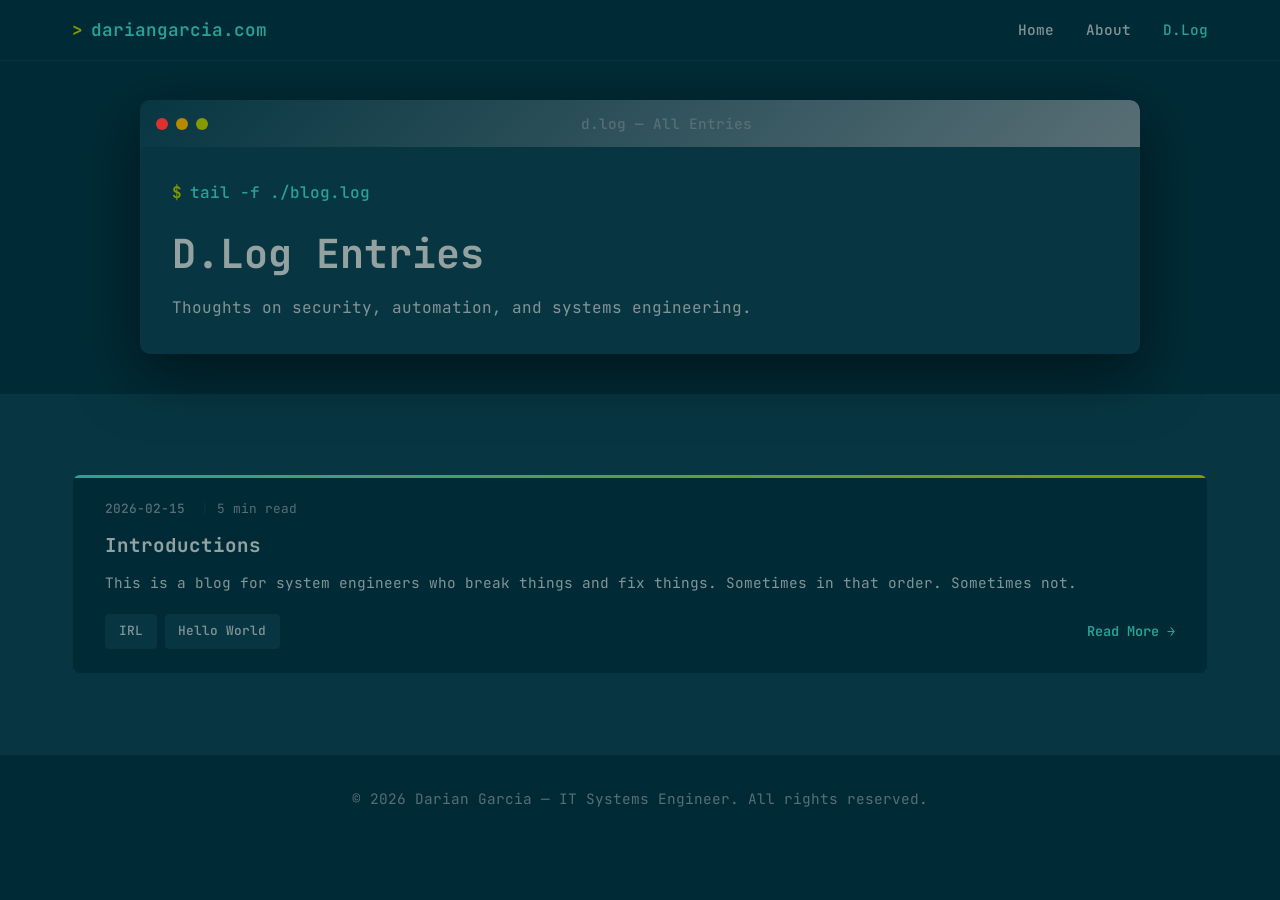
==== blog.html @ f552db02 "Changed layout + D.log enteries! First blog post included!" ====
<!DOCTYPE html>
<html lang="en">
<head>
    <meta charset="UTF-8">
    <meta name="viewport" content="width=device-width, initial-scale=1.0">
    <title>D.Log Entries | dariangarcia.com</title>
    <meta name="description" content="Blog — thoughts on security, automation, Mac admin, and systems engineering by Darian Garcia.">
    <link rel="stylesheet" href="assets/css/style.css">
</head>
<body>
    <!-- Header -->
    <header class="header">
        <nav class="nav">
            <a href="index.html" class="logo">dariangarcia.com</a>
            <button class="mobile-menu-toggle" onclick="toggleMobileMenu()">☰</button>
            <ul class="nav-links">
                <li><a href="index.html">Home</a></li>
                <li><a href="about.html">About</a></li>
                <li><a href="blog.html">D.Log</a></li>
            </ul>
        </nav>
    </header>

    <!-- Page Header -->
    <section class="page-header">
        <div class="container">
            <div class="terminal-window animate-on-scroll">
                <div class="terminal-header">
                    <div class="terminal-controls">
                        <div class="terminal-button close"></div>
                        <div class="terminal-button minimize"></div>
                        <div class="terminal-button maximize"></div>
                    </div>
                    <div class="terminal-title">d.log — All Entries</div>
                </div>
                <div class="page-header-content">
                    <div class="command-line">
                        <span class="prompt">$</span>
                        <span class="command">tail -f ./blog.log</span>
                    </div>
                    <h1 style="font-size:clamp(1.8rem,4vw,2.5rem);color:var(--terminal-bright);margin:1rem 0 0.5rem;">D.Log Entries</h1>
                    <p style="color:var(--terminal-fg);line-height:1.8;max-width:800px;">
                        Thoughts on security, automation, and systems engineering.
                    </p>
                </div>
            </div>
        </div>
    </section>

    <!-- Blog Posts -->
    <section class="section section--alt">
        <div class="container">
            <div class="card-grid">
                <!--
                ===================================================
                BLOG POST CARD TEMPLATE
                ===================================================
                To add a new post:
                1. Copy the blog-card block below
                2. Paste it ABOVE this comment (newest first)
                3. Update: date, reading time, title, href, excerpt, tags
                4. Create a matching file in blog/ using post-template.html
                5. Remove the "Coming Soon" card once you have a real post
                ===================================================
                -->

                <div class="blog-card animate-on-scroll">
                    <div class="blog-card-header">
                        <div class="blog-card-meta">
                            <span class="blog-card-date">2026-02-15</span>
                            <span class="blog-card-reading-time">5 min read</span>
                        </div>
                        <h3><a href="blog/introductions.html">Introductions</a></h3>
                    </div>
                    <div class="blog-card-body">
                        <p class="blog-card-excerpt">This is a blog for system engineers who break things and fix things. Sometimes in that order. Sometimes not.</p>
                    </div>
                    <div class="blog-card-footer">
                        <div class="blog-card-tags">
                            <span class="skill-tag">IRL</span>
                            <span class="skill-tag">Hello World</span>
                        </div>
                        <a href="blog/introductions.html" class="blog-card-link">Read More →</a>
                    </div>
                </div>

            </div>
        </div>
    </section>

    <!-- Footer -->
    <footer class="footer">
        <div class="container">
            <p>© 2026 Darian Garcia — IT Systems Engineer. All rights reserved.</p>
        </div>
    </footer>

    <script src="assets/js/main.js"></script>
</body>
</html>
---- assets/css/style.css ----
/* ============================================================
   darian@security — Shared Stylesheet
   Solarized Dark Terminal Theme
   ============================================================ */

@import url('https://fonts.googleapis.com/css2?family=JetBrains+Mono:wght@300;400;500;600;700&display=swap');

/* ---- CSS Custom Properties ---- */
:root {
    --base03: #002b36;
    --base02: #073642;
    --base01: #586e75;
    --base00: #657b83;
    --base0: #839496;
    --base1: #93a1a1;
    --base2: #eee8d5;
    --base3: #fdf6e3;
    --yellow: #b58900;
    --orange: #cb4b16;
    --red: #dc322f;
    --magenta: #d33682;
    --violet: #6c71c4;
    --blue: #268bd2;
    --cyan: #2aa198;
    --green: #859900;

    --terminal-bg: var(--base03);
    --terminal-fg: var(--base0);
    --terminal-bright: var(--base1);
    --terminal-dim: var(--base01);
    --terminal-accent: var(--cyan);
    --terminal-success: var(--green);
    --terminal-warning: var(--yellow);
    --terminal-error: var(--red);
    --terminal-border: var(--base02);
    --terminal-shadow: rgba(0, 0, 0, 0.5);
}

/* ---- Reset ---- */
*, *::before, *::after {
    margin: 0;
    padding: 0;
    box-sizing: border-box;
}

html {
    scroll-behavior: smooth;
}

/* ---- Base ---- */
body {
    font-family: 'JetBrains Mono', 'Monaco', 'Menlo', 'Ubuntu Mono', monospace;
    line-height: 1.6;
    color: var(--terminal-fg);
    background: var(--terminal-bg);
    overflow-x: hidden;
}

img { max-width: 100%; height: auto; }

/* ---- Terminal Window Chrome ---- */
.terminal-window {
    background: var(--base02);
    border-radius: 10px;
    box-shadow: 0 20px 60px var(--terminal-shadow);
    overflow: hidden;
}

.terminal-header {
    display: flex;
    align-items: center;
    padding: 12px 16px;
    background: linear-gradient(135deg, var(--base02) 0%, var(--base01) 100%);
    border-radius: 10px 10px 0 0;
    border-bottom: 1px solid var(--terminal-border);
}

.terminal-controls { display: flex; gap: 8px; }

.terminal-button {
    width: 12px;
    height: 12px;
    border-radius: 50%;
}
.terminal-button.close    { background: var(--red); }
.terminal-button.minimize { background: var(--yellow); }
.terminal-button.maximize { background: var(--green); }

.terminal-title {
    flex: 1;
    text-align: center;
    font-size: 0.9rem;
    color: var(--terminal-dim);
    font-weight: 500;
}

/* ---- Layout ---- */
.container {
    max-width: 1200px;
    margin: 0 auto;
    padding: 0 2rem;
}

.section {
    padding: 80px 0;
}

.section--alt {
    background: var(--base02);
}

/* ---- Header / Nav ---- */
.header {
    position: fixed;
    top: 0;
    width: 100%;
    background: rgba(0, 43, 54, 0.95);
    backdrop-filter: blur(20px);
    border-bottom: 1px solid var(--terminal-border);
    z-index: 1000;
}

.nav {
    max-width: 1200px;
    margin: 0 auto;
    padding: 0 2rem;
    display: flex;
    justify-content: space-between;
    align-items: center;
    height: 60px;
}

.logo {
    font-size: 1.1rem;
    font-weight: 600;
    color: var(--terminal-accent);
    text-decoration: none;
    display: flex;
    align-items: center;
    gap: 0.5rem;
}
.logo::before {
    content: '>';
    color: var(--terminal-success);
    font-weight: 700;
}

.nav-links {
    display: flex;
    list-style: none;
    gap: 2rem;
}

.nav-links a {
    text-decoration: none;
    color: var(--terminal-fg);
    font-weight: 500;
    transition: color 0.3s ease;
    font-size: 0.9rem;
}
.nav-links a:hover { color: var(--terminal-accent); }
.nav-links a::before { content: none; }
.nav-links a:hover::before { content: none; }

.nav-links a.active {
    color: var(--terminal-accent);
}
.nav-links a.active::before {
    color: var(--terminal-accent);
}

.mobile-menu-toggle {
    display: none;
    background: none;
    border: 1px solid var(--terminal-border);
    font-size: 1.2rem;
    cursor: pointer;
    color: var(--terminal-fg);
    padding: 0.5rem;
    border-radius: 4px;
    transition: all 0.3s ease;
}
.mobile-menu-toggle:hover {
    border-color: var(--terminal-accent);
    color: var(--terminal-accent);
}

/* ---- Section Titles ---- */
.section-title {
    font-size: 2rem;
    font-weight: 700;
    margin-bottom: 1rem;
    color: var(--terminal-bright);
    display: flex;
    align-items: center;
    gap: 0.5rem;
}
.section-title::before {
    content: none;
}

.section-subtitle {
    font-size: 1rem;
    color: var(--terminal-dim);
    margin-bottom: 3rem;
    max-width: 600px;
}
.section-subtitle::before {
    content: none;
}

/* ---- Buttons ---- */
.btn {
    display: inline-flex;
    align-items: center;
    gap: 0.5rem;
    padding: 0.8rem 1.5rem;
    border-radius: 6px;
    text-decoration: none;
    font-weight: 600;
    transition: all 0.3s ease;
    border: 1px solid;
    cursor: pointer;
    font-size: 0.9rem;
    font-family: 'JetBrains Mono', monospace;
}

.btn-primary {
    background: var(--terminal-accent);
    color: var(--terminal-bg);
    border-color: var(--terminal-accent);
}
.btn-primary:hover {
    background: var(--cyan);
    border-color: var(--cyan);
    transform: translateY(-2px);
    box-shadow: 0 4px 20px rgba(42, 161, 152, 0.3);
}

.btn-secondary {
    background: transparent;
    color: var(--terminal-accent);
    border-color: var(--terminal-accent);
}
.btn-secondary:hover {
    background: var(--terminal-accent);
    color: var(--terminal-bg);
    transform: translateY(-2px);
}

/* ---- Command Line UI ---- */
.command-line {
    display: flex;
    align-items: center;
    margin-bottom: 0.5rem;
    font-family: 'JetBrains Mono', monospace;
}
.prompt {
    color: var(--terminal-success);
    margin-right: 0.5rem;
    font-weight: 600;
}
.command {
    color: var(--terminal-accent);
    font-weight: 500;
}
.cursor {
    background: var(--terminal-accent);
    color: var(--terminal-bg);
    padding: 0 2px;
    animation: blink 1s infinite;
}

@keyframes blink {
    0%, 50% { opacity: 1; }
    51%, 100% { opacity: 0; }
}

/* ---- Cards ---- */
.card-grid {
    display: grid;
    grid-template-columns: repeat(auto-fit, minmax(350px, 1fr));
    gap: 2rem;
}

.card-grid--narrow {
    grid-template-columns: repeat(auto-fit, minmax(280px, 1fr));
}

.card {
    background: var(--base02);
    padding: 2rem;
    border-radius: 8px;
    border: 1px solid var(--terminal-border);
    transition: all 0.3s ease;
    position: relative;
}

.section--alt .card {
    background: var(--terminal-bg);
}

.card::before {
    content: '';
    position: absolute;
    top: 0;
    left: 0;
    right: 0;
    height: 3px;
    background: linear-gradient(90deg, var(--terminal-accent), var(--green));
}

.card:hover {
    transform: translateY(-3px);
    border-color: var(--terminal-accent);
    box-shadow: 0 10px 30px rgba(42, 161, 152, 0.2);
}

.card-header {
    display: flex;
    align-items: center;
    gap: 0.5rem;
    margin-bottom: 1rem;
}

.card-icon {
    color: var(--terminal-success);
    font-size: 1.2rem;
    font-weight: 700;
}

.card h3 {
    font-size: 1.3rem;
    font-weight: 700;
    color: var(--terminal-bright);
}

.card-meta {
    color: var(--terminal-accent);
    font-weight: 600;
    margin-bottom: 0.5rem;
    font-size: 0.9rem;
}

.card-period {
    color: var(--terminal-dim);
    font-size: 0.9rem;
    margin-bottom: 1rem;
}

.card p {
    color: var(--terminal-fg);
    margin-bottom: 1.5rem;
    line-height: 1.6;
}

.card-features {
    list-style: none;
}
.card-features li {
    color: var(--terminal-fg);
    margin-bottom: 0.5rem;
    padding-left: 1.5rem;
    position: relative;
    font-size: 0.9rem;
}
.card-features li::before {
    content: '✓';
    position: absolute;
    left: 0;
    color: var(--terminal-success);
    font-weight: bold;
}

/* ---- Skill Tags ---- */
.skill-tags {
    display: flex;
    flex-wrap: wrap;
    gap: 0.5rem;
}

.skill-tag {
    background: var(--terminal-bg);
    color: var(--terminal-fg);
    padding: 0.4rem 0.8rem;
    border-radius: 4px;
    font-size: 0.8rem;
    font-weight: 500;
    border: 1px solid var(--terminal-border);
    transition: all 0.3s ease;
}

.section--alt .skill-tag {
    background: var(--base02);
}

.skill-tag:hover {
    background: var(--terminal-accent);
    color: var(--terminal-bg);
    border-color: var(--terminal-accent);
}

/* ---- Skill Category ---- */
.skill-category {
    background: var(--base02);
    padding: 1.5rem;
    border-radius: 6px;
    border: 1px solid var(--terminal-border);
    transition: all 0.3s ease;
}
.skill-category:hover {
    border-color: var(--terminal-accent);
    transform: translateY(-2px);
}
.skill-category h4 {
    font-size: 1.1rem;
    font-weight: 700;
    margin-bottom: 1rem;
    color: var(--terminal-bright);
    display: flex;
    align-items: center;
    gap: 0.5rem;
}
.skill-category h4::before {\n    content: none;\n}

/* ---- Blog Cards ---- */
.blog-card {
    background: var(--terminal-bg);
    border-radius: 8px;
    border: 1px solid var(--terminal-border);
    transition: all 0.3s ease;
    position: relative;
    overflow: hidden;
}
.blog-card::before {
    content: '';
    position: absolute;
    top: 0; left: 0; right: 0;
    height: 3px;
    background: linear-gradient(90deg, var(--terminal-accent), var(--green));
}
.blog-card:hover {
    transform: translateY(-3px);
    border-color: var(--terminal-accent);
    box-shadow: 0 10px 30px rgba(42, 161, 152, 0.2);
}

.blog-card-header { padding: 1.5rem 2rem 0; }

.blog-card-meta {
    display: flex;
    align-items: center;
    gap: 1rem;
    margin-bottom: 0.75rem;
    font-size: 0.8rem;
}
.blog-card-date {
    color: var(--terminal-dim);
    font-weight: 500;
}
.blog-card-date::before {
    content: none;
}
.blog-card-reading-time {
    color: var(--terminal-dim);
}
.blog-card-reading-time::before {
    content: '| ';
    color: var(--terminal-border);
}

.blog-card h3 {
    font-size: 1.2rem;
    font-weight: 700;
    color: var(--terminal-bright);
    margin-bottom: 0.75rem;
    line-height: 1.4;
}
.blog-card h3 a {
    color: inherit;
    text-decoration: none;
    transition: color 0.3s ease;
}
.blog-card h3 a:hover { color: var(--terminal-accent); }

.blog-card-body { padding: 0 2rem; }

.blog-card-excerpt {
    color: var(--terminal-fg);
    font-size: 0.9rem;
    line-height: 1.6;
    margin-bottom: 1.25rem;
}

.blog-card-footer {
    padding: 0 2rem 1.5rem;
    display: flex;
    justify-content: space-between;
    align-items: center;
    flex-wrap: wrap;
    gap: 0.75rem;
}

.blog-card-tags { display: flex; gap: 0.5rem; flex-wrap: wrap; }

.blog-card-link {
    color: var(--terminal-accent);
    text-decoration: none;
    font-weight: 600;
    font-size: 0.85rem;
    transition: color 0.3s ease;
}
.blog-card-link::before {
    content: none;
}
.blog-card-link:hover { color: var(--cyan); }

/* ---- Blog Post (single) ---- */
.blog-post-page { padding: 100px 2rem 80px; }

.blog-post-terminal {
    max-width: 900px;
    margin: 0 auto;
}

.blog-post-content { padding: 2.5rem; }

.blog-post-back {
    display: inline-flex;
    align-items: center;
    gap: 0.5rem;
    color: var(--terminal-accent);
    text-decoration: none;
    font-size: 0.9rem;
    font-weight: 500;
    margin-bottom: 2rem;
    transition: color 0.3s ease;
}
.blog-post-back::before { content: '← '; }
.blog-post-back:hover { color: var(--cyan); }

.blog-post-meta {
    display: flex;
    align-items: center;
    gap: 1rem;
    margin-bottom: 1.5rem;
    font-size: 0.85rem;
    flex-wrap: wrap;
}
.blog-post-date { color: var(--terminal-dim); }
.blog-post-date::before { content: none; }
.blog-post-reading-time { color: var(--terminal-dim); }
.blog-post-reading-time::before { content: '| '; color: var(--terminal-border); }

.blog-post-content h1 {
    font-size: clamp(1.5rem, 3vw, 2.2rem);
    font-weight: 700;
    color: var(--terminal-bright);
    margin-bottom: 1.5rem;
    line-height: 1.3;
}

.blog-post-tags { display: flex; gap: 0.5rem; flex-wrap: wrap; margin-bottom: 2rem; }

/* Blog post body rich text */
.blog-post-body {
    border-top: 1px solid var(--terminal-border);
    padding-top: 2rem;
}
.blog-post-body h2 {
    font-size: 1.4rem;
    font-weight: 700;
    color: var(--terminal-bright);
    margin: 2rem 0 1rem;
}
.blog-post-body h2::before { content: none; }

.blog-post-body h3 {
    font-size: 1.1rem;
    font-weight: 600;
    color: var(--terminal-bright);
    margin: 1.5rem 0 0.75rem;
}
.blog-post-body h3::before { content: none; }

.blog-post-body p {
    color: var(--terminal-fg);
    margin-bottom: 1.25rem;
    line-height: 1.8;
    font-size: 0.95rem;
}
.blog-post-body ul, .blog-post-body ol {
    margin-bottom: 1.25rem;
    padding-left: 1.5rem;
}
.blog-post-body li {
    color: var(--terminal-fg);
    margin-bottom: 0.5rem;
    line-height: 1.6;
    font-size: 0.95rem;
}
.blog-post-body li::marker { color: var(--terminal-success); }

.blog-post-body code {
    background: var(--terminal-bg);
    color: var(--terminal-accent);
    padding: 0.2rem 0.5rem;
    border-radius: 4px;
    font-size: 0.85rem;
    border: 1px solid var(--terminal-border);
}
.blog-post-body pre {
    background: var(--terminal-bg);
    border: 1px solid var(--terminal-border);
    border-radius: 6px;
    padding: 1.5rem;
    margin-bottom: 1.5rem;
    overflow-x: auto;
}
.blog-post-body pre::before {
    content: none;
}
.blog-post-body pre code {
    background: none;
    border: none;
    padding: 0;
    font-size: 0.85rem;
    color: var(--terminal-fg);
}

.blog-post-body blockquote {
    border-left: 3px solid var(--terminal-accent);
    padding: 1rem 1.5rem;
    margin: 1.5rem 0;
    background: var(--terminal-bg);
    border-radius: 0 6px 6px 0;
}
.blog-post-body blockquote p {
    color: var(--terminal-dim);
    font-style: italic;
    margin-bottom: 0;
}
.blog-post-body a {
    color: var(--terminal-accent);
    text-decoration: none;
    border-bottom: 1px solid transparent;
    transition: border-color 0.3s ease;
}
.blog-post-body a:hover { border-bottom-color: var(--terminal-accent); }

/* Blog post tables (Markdown GFM) */
.blog-post-body table {
    width: 100%;
    border-collapse: collapse;
    margin-bottom: 1.5rem;
    font-size: 0.9rem;
}
.blog-post-body th {
    text-align: left;
    padding: 0.75rem 1rem;
    background: var(--base02);
    color: var(--terminal-bright);
    font-weight: 600;
    border-bottom: 2px solid var(--terminal-accent);
}
.blog-post-body td {
    padding: 0.6rem 1rem;
    border-bottom: 1px solid var(--terminal-border);
    color: var(--terminal-fg);
}
.blog-post-body tr:hover td {
    background: rgba(42, 161, 152, 0.05);
}

/* Blog post images */
.blog-post-body img {
    max-width: 100%;
    height: auto;
    border-radius: 6px;
    border: 1px solid var(--terminal-border);
    margin: 1rem 0;
}

/* ---- Contact Items ---- */
.contact-grid {
    display: grid;
    grid-template-columns: repeat(auto-fit, minmax(250px, 1fr));
    gap: 2rem;
    margin-top: 2rem;
}

.contact-item {
    display: flex;
    flex-direction: column;
    gap: 0.5rem;
    padding: 1rem;
    background: var(--base02);
    border-radius: 6px;
    border: 1px solid var(--terminal-border);
    transition: all 0.3s ease;
}
.contact-item:hover {
    border-color: var(--terminal-accent);
    transform: translateY(-2px);
}
.contact-item .command-prompt {
    color: var(--terminal-success);
    font-weight: 600;
    font-size: 0.9rem;
}
.contact-item a {
    color: var(--terminal-accent);
    text-decoration: none;
    font-weight: 500;
    transition: color 0.3s ease;
    font-size: 0.9rem;
}
.contact-item a:hover { color: var(--cyan); }

/* ---- Hero (home page) ---- */
.hero {
    padding: 100px 2rem 80px;
}

.hero-terminal {
    max-width: 1000px;
    margin: 0 auto;
}

.hero-content { padding: 2rem; }

.hero h1 {
    font-size: clamp(1.8rem, 4vw, 3rem);
    font-weight: 700;
    margin-bottom: 1rem;
    color: var(--terminal-bright);
}

.hero .subtitle {
    font-size: 1.2rem;
    color: var(--terminal-accent);
    margin-bottom: 1rem;
    font-weight: 600;
}

.hero .description {
    font-size: 1rem;
    color: var(--terminal-fg);
    margin-bottom: 2rem;
    line-height: 1.8;
}

.cta-buttons {
    display: flex;
    gap: 1rem;
    flex-wrap: wrap;
    margin-top: 2rem;
}

/* ---- Page Header (sub-pages) ---- */
.page-header {
    padding: 100px 0 40px;
    background: var(--terminal-bg);
}

.page-header .terminal-window {
    max-width: 1000px;
    margin: 0 auto;
}

.page-header-content { padding: 2rem; }

/* ---- Footer ---- */
.footer {
    background: var(--terminal-bg);
    color: var(--terminal-dim);
    text-align: center;
    padding: 2rem;
    border-top: 1px solid var(--terminal-border);
    font-size: 0.9rem;
}
.footer::before {
    content: none;
}

/* ---- Animations ---- */
@keyframes fadeInUp {
    from { opacity: 0; transform: translateY(20px); }
    to   { opacity: 1; transform: translateY(0); }
}

.animate-on-scroll {
    opacity: 0;
    animation: fadeInUp 0.6s ease forwards;
}
.animate-on-scroll.visible { opacity: 1; }

@keyframes typewriter {
    from { width: 0; }
    to   { width: 100%; }
}
.typewriter {
    overflow: hidden;
    white-space: nowrap;
    animation: typewriter 2s steps(40) 1s both;
}

/* ---- Scrollbar ---- */
::-webkit-scrollbar { width: 8px; }
::-webkit-scrollbar-track { background: var(--terminal-bg); }
::-webkit-scrollbar-thumb { background: var(--terminal-border); border-radius: 4px; }
::-webkit-scrollbar-thumb:hover { background: var(--terminal-dim); }

/* ---- Responsive ---- */
@media (max-width: 768px) {
    .mobile-menu-toggle { display: block; }

    .nav-links {
        display: none;
        position: absolute;
        top: 100%;
        left: 0; right: 0;
        background: var(--base02);
        flex-direction: column;
        padding: 2rem;
        border-bottom: 1px solid var(--terminal-border);
        border-top: 1px solid var(--terminal-border);
    }
    .nav-links.active { display: flex; }

    .hero { padding: 80px 1rem 60px; }

    .section { padding: 60px 0; }

    .container { padding: 0 1rem; }

    .card-grid,
    .card-grid--narrow {
        grid-template-columns: 1fr;
    }

    .contact-grid { grid-template-columns: 1fr; }

    .blog-post-page { padding: 80px 1rem 60px; }
    .blog-post-content { padding: 1.5rem; }
}
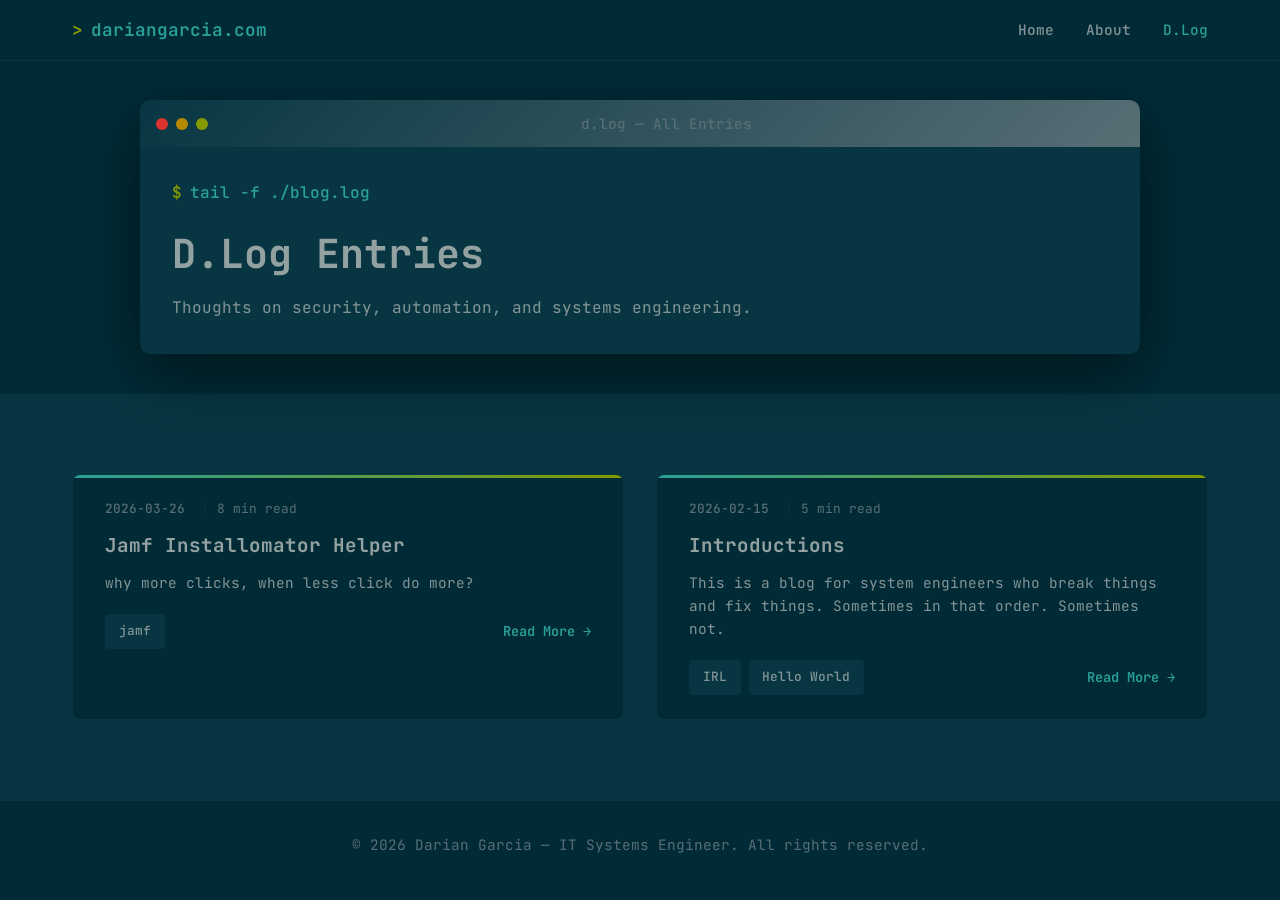
==== commit dbada7b2: "new post" ====
--- a/blog.html
+++ b/blog.html
@@ -67,6 +67,25 @@
                 <div class="blog-card animate-on-scroll">
                     <div class="blog-card-header">
                         <div class="blog-card-meta">
+                            <span class="blog-card-date">2026-03-26</span>
+                            <span class="blog-card-reading-time">8 min read</span>
+                        </div>
+                        <h3><a href="blog/jamf-installomator-helper.html">Jamf Installomator Helper</a></h3>
+                    </div>
+                    <div class="blog-card-body">
+                        <p class="blog-card-excerpt">why more clicks, when less click do more?</p>
+                    </div>
+                    <div class="blog-card-footer">
+                        <div class="blog-card-tags">
+                            <span class="skill-tag">jamf</span>
+                        </div>
+                        <a href="blog/jamf-installomator-helper.html" class="blog-card-link">Read More →</a>
+                    </div>
+                </div>
+
+                <div class="blog-card animate-on-scroll">
+                    <div class="blog-card-header">
+                        <div class="blog-card-meta">
                             <span class="blog-card-date">2026-02-15</span>
                             <span class="blog-card-reading-time">5 min read</span>
                         </div>
